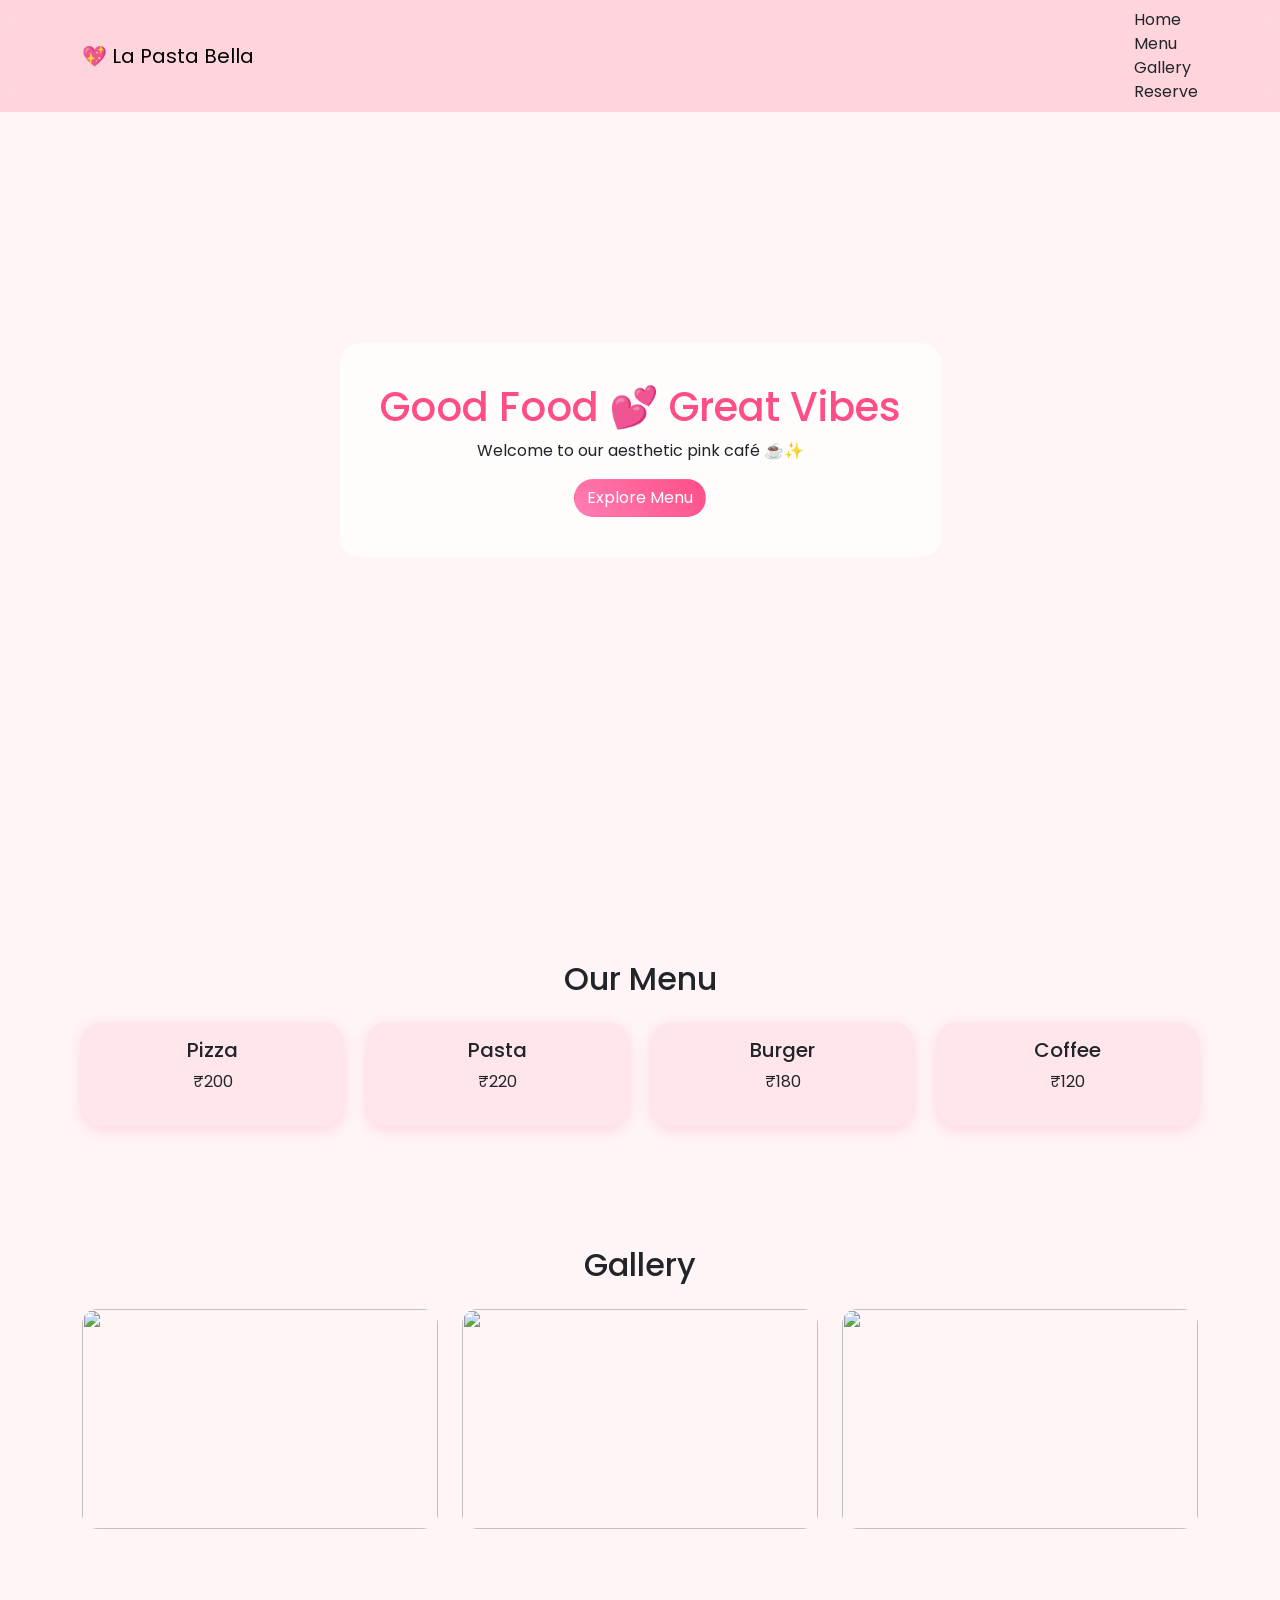
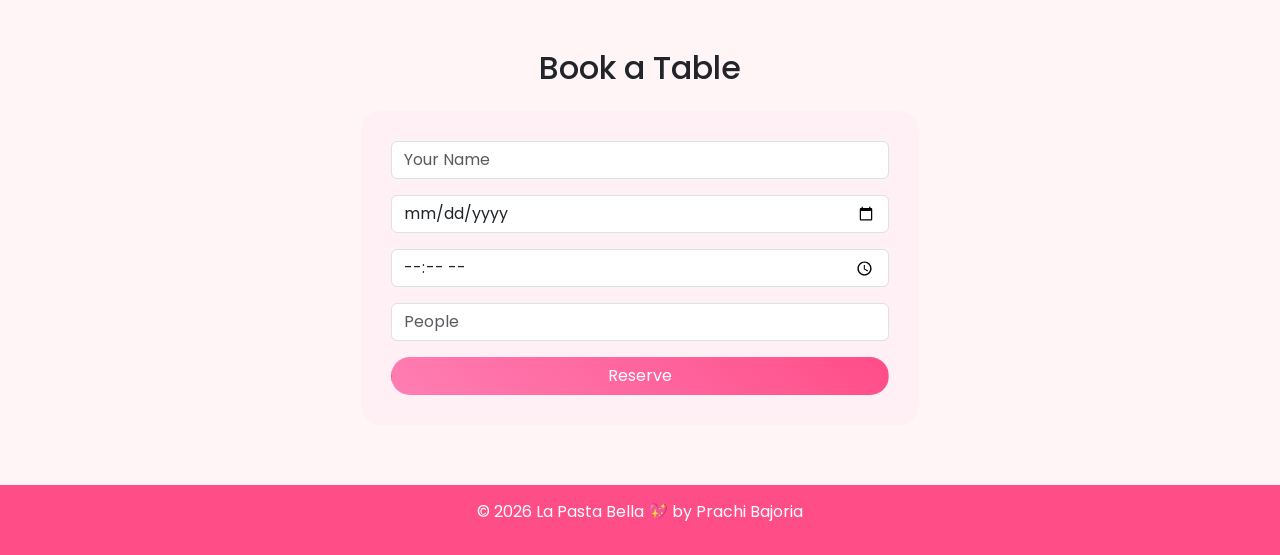
==== index.html @ cad09b24 "updated intex file" ====
<html>
<head>
    <title>La Pasta Bella</title>
    <link href="https://cdn.jsdelivr.net/npm/bootstrap@5.3.0/dist/css/bootstrap.min.css" rel="stylesheet">
    <link href="https://fonts.googleapis.com/css2?family=Poppins:wght@300;500;700&display=swap" rel="stylesheet">
    <style>
        body {
            font-family: 'Poppins', sans-serif;
            margin: 0;
            background: #fff5f7;
            scroll-behavior: smooth;
        }
        .navbar {
            background: rgba(255,192,203,0.6);
            backdrop-filter: blur(10px);
        }
        .hero {
            height: 100vh;
            background: url('https://images.unsplash.com/photo-1554118811-1e0d58224f24') no-repeat center/cover;
            display: flex;
            justify-content: center;
            align-items: center;
        }
        .hero-box {
            background: rgba(255,255,255,0.7);
            padding: 40px;
            border-radius: 20px;
            text-align: center;
        }
        h1 {
            color: #ff4d88;
        }
        .btn-custom {
            background: linear-gradient(45deg, #ff7eb3, #ff4d88);
            color: white;
            border-radius: 25px;
        }
        .btn-custom:hover {
            transform: scale(1.1);
        }
        section {
            padding: 60px 0;
        }
        .card {
            border: none;
            border-radius: 20px;
            background: #ffe6eb;
            box-shadow: 0 4px 15px rgba(255,77,136,0.2);
            transition: 0.3s;
        }
        .card:hover {
            transform: translateY(-10px);
        }
        .gallery img {
            width: 100%;
            height: 220px;
            object-fit: cover;
            border-radius: 15px;
            transition: 0.3s;
        }
        .gallery img:hover {
            transform: scale(1.05);
        }
        .form-box {
            background: #fff0f5;
            padding: 30px;
            border-radius: 20px;
        }
        footer {
            background: #ff4d88;
            color: white;
            padding: 15px;
            text-align: center;
        }
    </style>
</head>
<body>
<nav class="navbar fixed-top">
    <div class="container">
        <a class="navbar-brand" href="#">💖 La Pasta Bella</a>
        <div>
            <a class="nav-link text-dark" href="#home">Home</a>
            <a class="nav-link text-dark" href="#menu">Menu</a>
            <a class="nav-link text-dark" href="#gallery">Gallery</a>
            <a class="nav-link text-dark" href="#reserve">Reserve</a>
        </div>
    </div>
</nav>
<section id="home" class="hero">
    <div class="hero-box">
        <h1>Good Food 💕 Great Vibes</h1>
        <p>Welcome to our aesthetic pink café ☕✨</p>
        <a href="#menu" class="btn btn-custom">Explore Menu</a>
    </div>
</section>
<section id="menu">
<div class="container text-center">
    <h2 class="mb-4">Our Menu</h2>
    <div class="row">
        <div class="col-md-3">
            <div class="card p-3">
                <h5>Pizza</h5>
                <p>₹200</p>
            </div>
        </div>
        <div class="col-md-3">
            <div class="card p-3">
                <h5>Pasta</h5>
                <p>₹220</p>
            </div>
        </div>
        <div class="col-md-3">
            <div class="card p-3">
                <h5>Burger</h5>
                <p>₹180</p>
            </div>
        </div>

        <div class="col-md-3">
            <div class="card p-3">
                <h5>Coffee</h5>
                <p>₹120</p>
            </div>
        </div>
    </div>
</div>
</section>
<section id="gallery">
<div class="container text-center gallery">
    <h2 class="mb-4">Gallery</h2>
    <div class="row">
        <div class="col-md-4">
            <img src="https://images.unsplash.com/photo-1509042239860-f550ce710b93">
        </div>
        <div class="col-md-4">
            <img src="https://images.unsplash.com/photo-1495474472287-4d71bcdd2085">
        </div>
        <div class="col-md-4">
            <img src="https://images.unsplash.com/photo-1519681393784-d120267933ba">
        </div>
    </div>
</div>
</section>
<section id="reserve">
<div class="container text-center">
    <h2 class="mb-4">Book a Table</h2>
    <div class="form-box mx-auto" style="width:50%">
        <input type="text" class="form-control mb-3" placeholder="Your Name">
        <input type="date" class="form-control mb-3">
        <input type="time" class="form-control mb-3">
        <input type="number" class="form-control mb-3" placeholder="People">
        <button class="btn btn-custom w-100">Reserve</button>
    </div>
</div>
</section>
<footer>
    <p>© 2026 La Pasta Bella 💖 by Prachi Bajoria</p>
</footer>
</body>
</html>
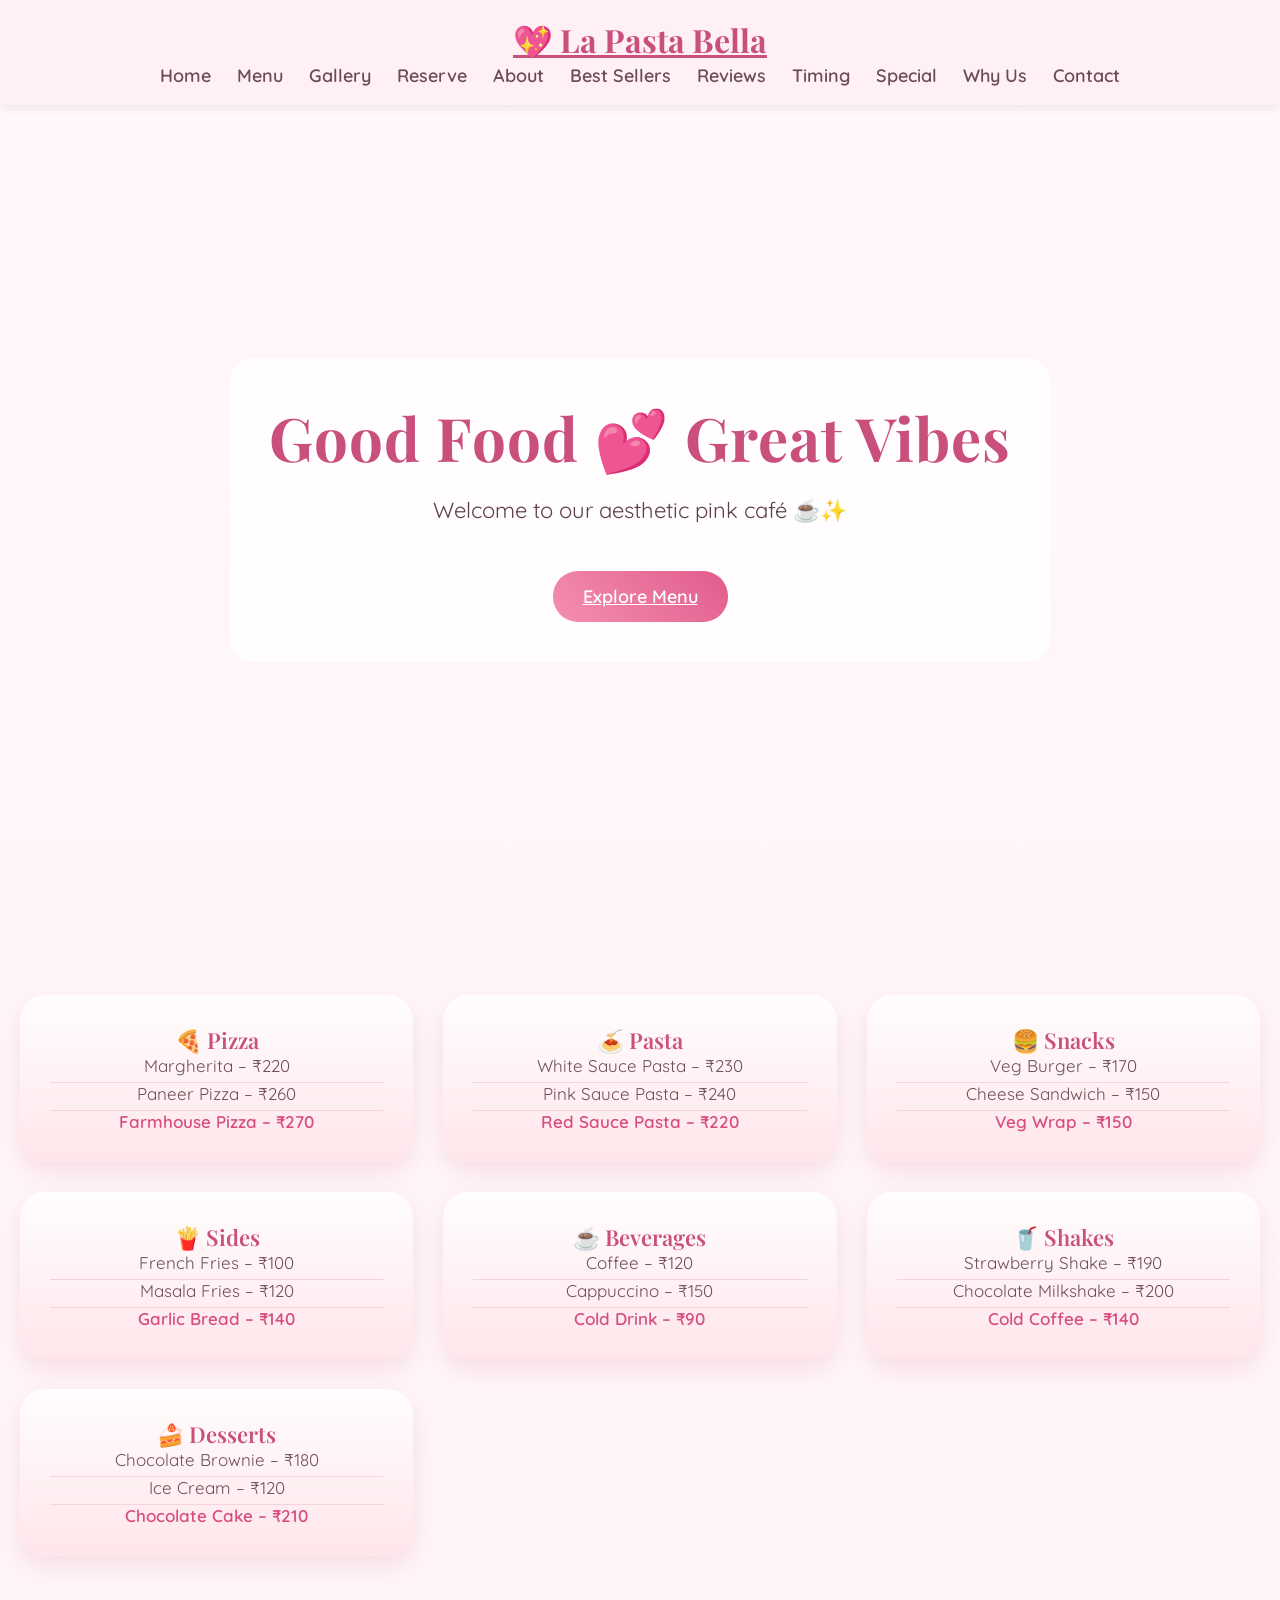
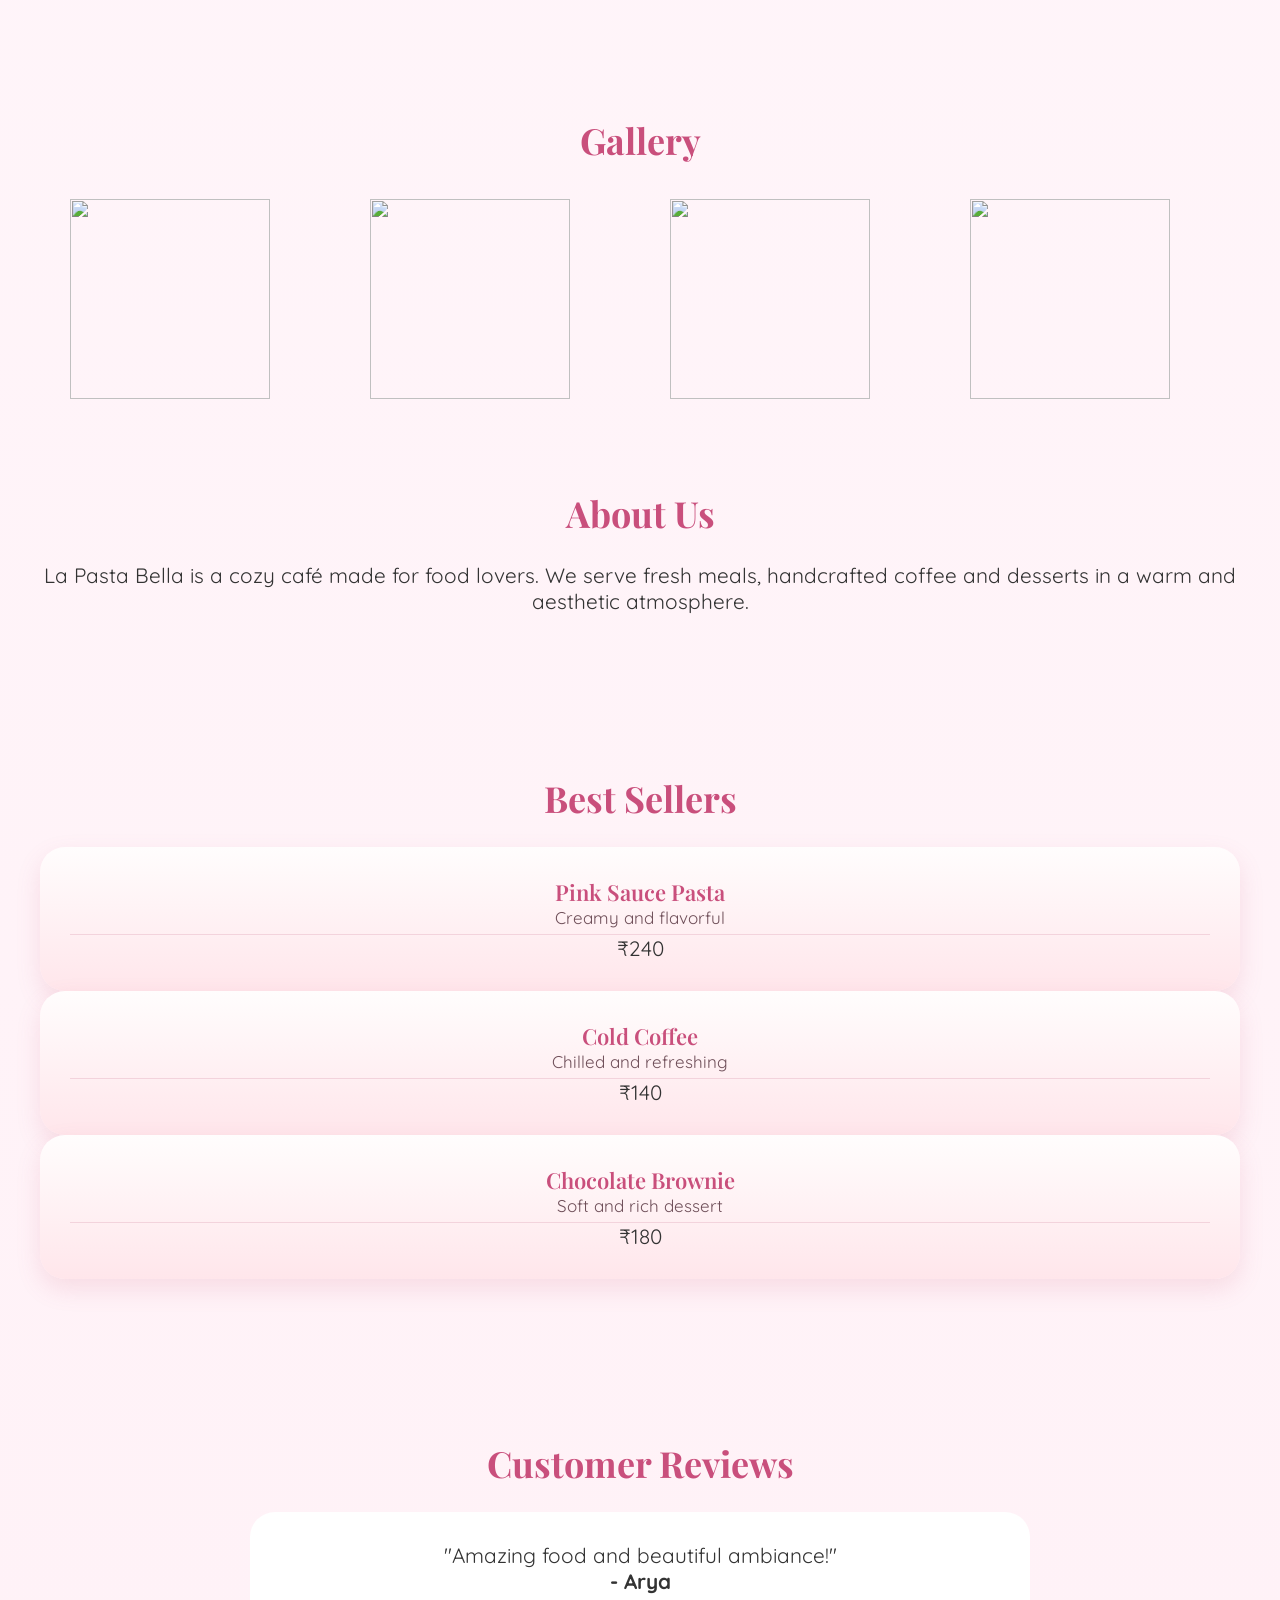
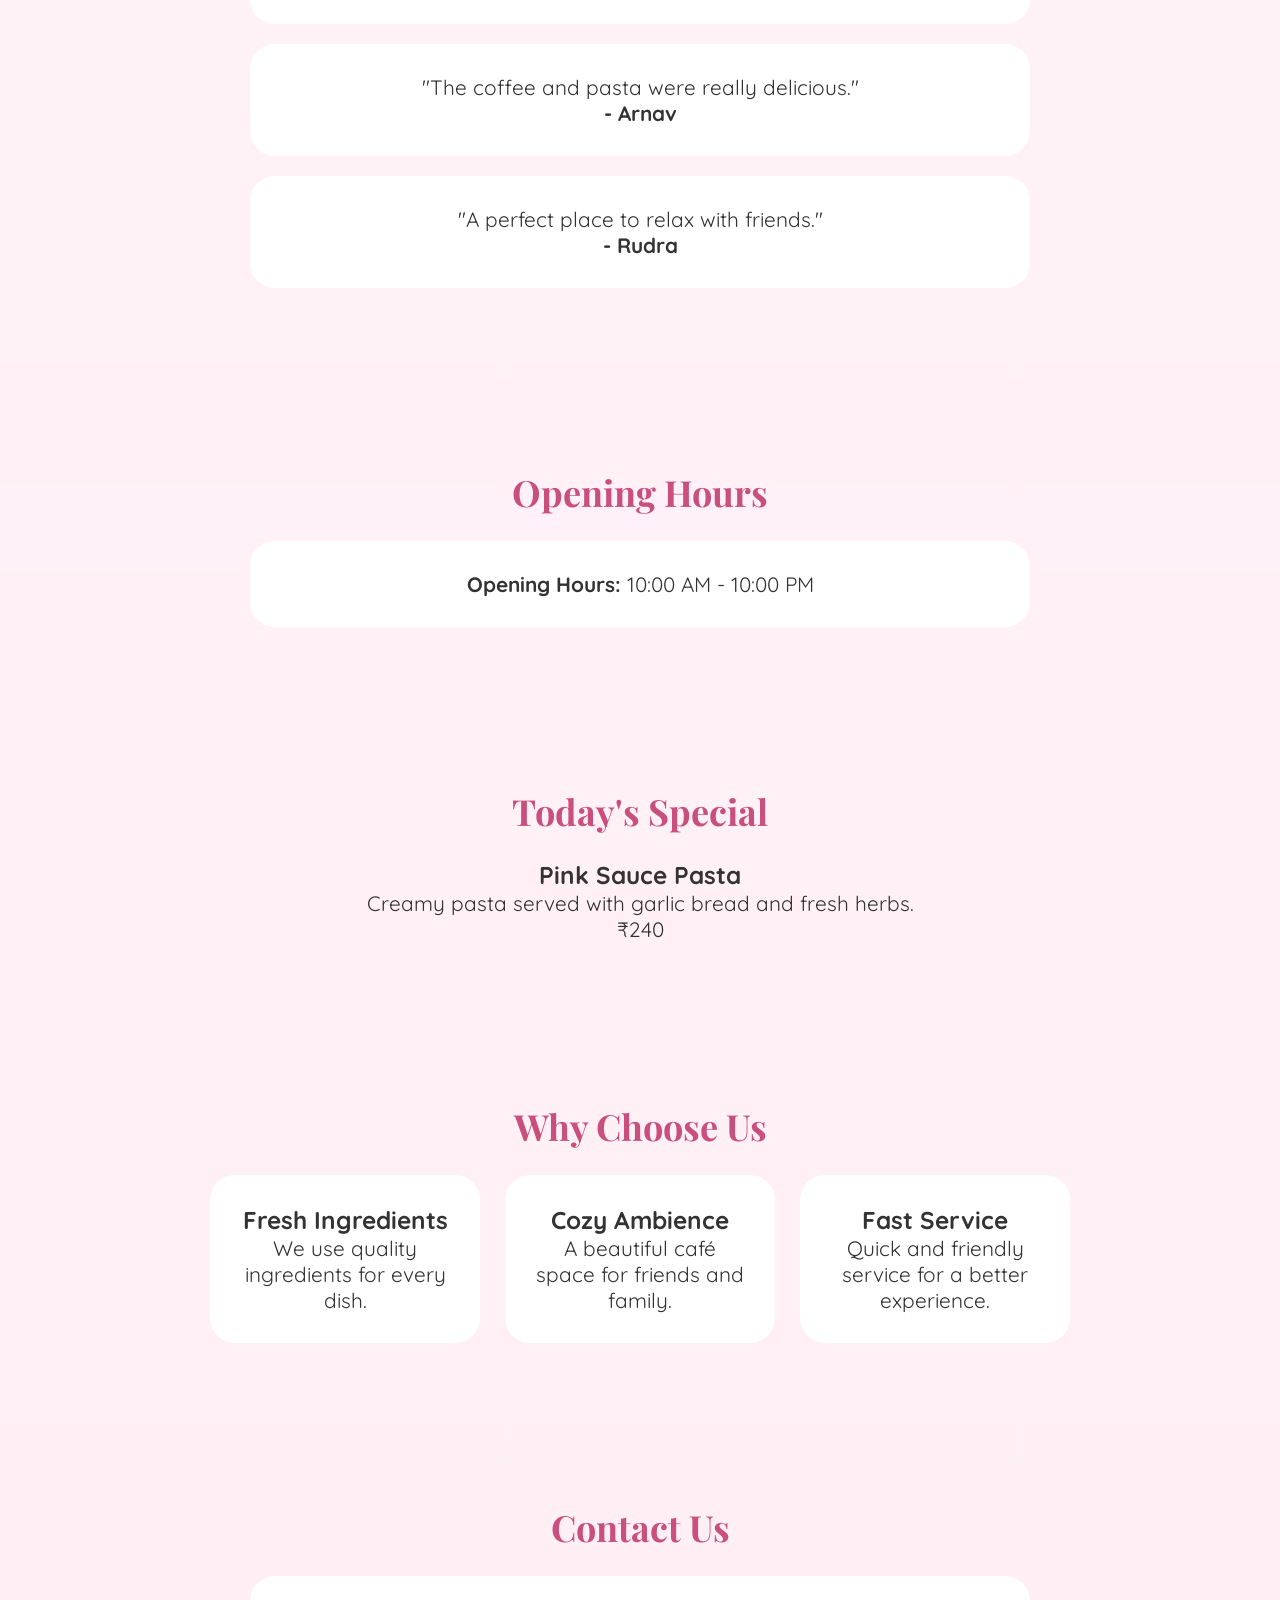
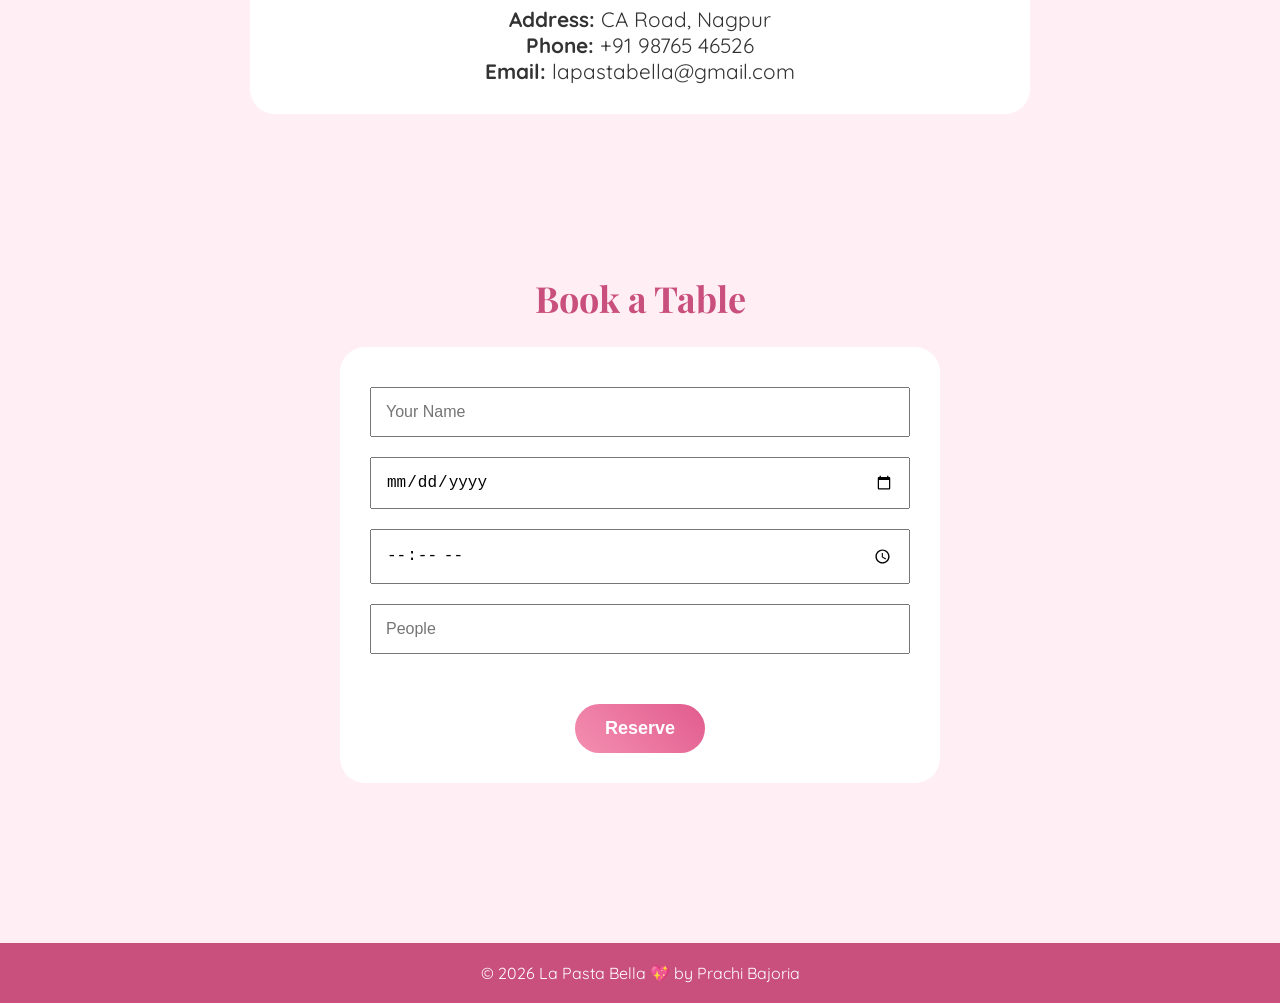
==== commit 90b5ef07: "CSS is added and added more options like menu, address, contact details, specials,etc" ====
--- a/index.html
+++ b/index.html
@@ -1,78 +1,7 @@
 <html>
 <head>
     <title>La Pasta Bella</title>
-    <link href="https://cdn.jsdelivr.net/npm/bootstrap@5.3.0/dist/css/bootstrap.min.css" rel="stylesheet">
-    <link href="https://fonts.googleapis.com/css2?family=Poppins:wght@300;500;700&display=swap" rel="stylesheet">
-    <style>
-        body {
-            font-family: 'Poppins', sans-serif;
-            margin: 0;
-            background: #fff5f7;
-            scroll-behavior: smooth;
-        }
-        .navbar {
-            background: rgba(255,192,203,0.6);
-            backdrop-filter: blur(10px);
-        }
-        .hero {
-            height: 100vh;
-            background: url('https://images.unsplash.com/photo-1554118811-1e0d58224f24') no-repeat center/cover;
-            display: flex;
-            justify-content: center;
-            align-items: center;
-        }
-        .hero-box {
-            background: rgba(255,255,255,0.7);
-            padding: 40px;
-            border-radius: 20px;
-            text-align: center;
-        }
-        h1 {
-            color: #ff4d88;
-        }
-        .btn-custom {
-            background: linear-gradient(45deg, #ff7eb3, #ff4d88);
-            color: white;
-            border-radius: 25px;
-        }
-        .btn-custom:hover {
-            transform: scale(1.1);
-        }
-        section {
-            padding: 60px 0;
-        }
-        .card {
-            border: none;
-            border-radius: 20px;
-            background: #ffe6eb;
-            box-shadow: 0 4px 15px rgba(255,77,136,0.2);
-            transition: 0.3s;
-        }
-        .card:hover {
-            transform: translateY(-10px);
-        }
-        .gallery img {
-            width: 100%;
-            height: 220px;
-            object-fit: cover;
-            border-radius: 15px;
-            transition: 0.3s;
-        }
-        .gallery img:hover {
-            transform: scale(1.05);
-        }
-        .form-box {
-            background: #fff0f5;
-            padding: 30px;
-            border-radius: 20px;
-        }
-        footer {
-            background: #ff4d88;
-            color: white;
-            padding: 15px;
-            text-align: center;
-        }
-    </style>
+    <link rel="stylesheet" href="index.css">
 </head>
 <body>
 <nav class="navbar fixed-top">
@@ -83,6 +12,13 @@
             <a class="nav-link text-dark" href="#menu">Menu</a>
             <a class="nav-link text-dark" href="#gallery">Gallery</a>
             <a class="nav-link text-dark" href="#reserve">Reserve</a>
+            <a class="nav-link text-dark" href="#about">About</a>
+            <a class="nav-link text-dark" href="#bestseller">Best Sellers</a>
+            <a class="nav-link text-dark" href="#reviews">Reviews</a>
+            <a class="nav-link text-dark" href="#info">Timing</a>
+            <a class="nav-link text-dark" href="#special">Special</a>
+            <a class="nav-link text-dark" href="#why">Why Us</a>
+            <a class="nav-link text-dark" href="#contact">Contact</a>
         </div>
     </div>
 </nav>
@@ -94,35 +30,49 @@
     </div>
 </section>
 <section id="menu">
-<div class="container text-center">
-    <h2 class="mb-4">Our Menu</h2>
-    <div class="row">
-        <div class="col-md-3">
-            <div class="card p-3">
-                <h5>Pizza</h5>
-                <p>₹200</p>
-            </div>
-        </div>
-        <div class="col-md-3">
-            <div class="card p-3">
-                <h5>Pasta</h5>
-                <p>₹220</p>
-            </div>
-        </div>
-        <div class="col-md-3">
-            <div class="card p-3">
-                <h5>Burger</h5>
-                <p>₹180</p>
-            </div>
-        </div>
-
-        <div class="col-md-3">
-            <div class="card p-3">
-                <h5>Coffee</h5>
-                <p>₹120</p>
-            </div>
-        </div>
-    </div>
+<div class="grid">
+  <div class="card">
+    <h3>🍕 Pizza</h3>
+    <p>Margherita – ₹220</p>
+    <p>Paneer Pizza – ₹260</p>
+    <p>Farmhouse Pizza – ₹270</p>
+  </div>
+  <div class="card">
+    <h3>🍝 Pasta</h3>
+    <p>White Sauce Pasta – ₹230</p>
+    <p>Pink Sauce Pasta – ₹240</p>
+    <p>Red Sauce Pasta – ₹220</p>
+  </div>
+  <div class="card">
+    <h3>🍔 Snacks</h3>
+    <p>Veg Burger – ₹170</p>
+    <p>Cheese Sandwich – ₹150</p>
+    <p>Veg Wrap – ₹150</p>
+  </div>
+  <div class="card">
+    <h3>🍟 Sides</h3>
+    <p>French Fries – ₹100</p>
+    <p>Masala Fries – ₹120</p>
+    <p>Garlic Bread – ₹140</p>
+  </div>
+  <div class="card">
+    <h3>☕ Beverages</h3>
+    <p>Coffee – ₹120</p>
+    <p>Cappuccino – ₹150</p>
+    <p>Cold Drink – ₹90</p>
+  </div>
+  <div class="card">
+    <h3>🥤 Shakes</h3>
+    <p>Strawberry Shake – ₹190</p>
+    <p>Chocolate Milkshake – ₹200</p>
+    <p>Cold Coffee – ₹140</p>
+  </div>
+  <div class="card">
+    <h3>🍰 Desserts</h3>
+    <p>Chocolate Brownie – ₹180</p>
+    <p>Ice Cream – ₹120</p>
+    <p>Chocolate Cake – ₹210</p>
+  </div>
 </div>
 </section>
 <section id="gallery">
@@ -136,10 +86,102 @@
             <img src="https://images.unsplash.com/photo-1495474472287-4d71bcdd2085">
         </div>
         <div class="col-md-4">
+            <img src="https://images.unsplash.com/photo-1445116572660-236099ec97a0">
+        </div>
+        <div class="col-md-4">
+            <img src="https://images.unsplash.com/photo-1453614512568-c4024d13c247">
+        </div>
+        <div class="col-md-4">
+            <img src="https://images.unsplash.com/photo-1414235077428-338989a2e8c0">
+        </div>
+        <div class="col-md-4">
+            <img src="https://images.unsplash.com/photo-1466978913421-dad2ebd01d17">
+        </div>
+        <div class="col-md-4">
             <img src="https://images.unsplash.com/photo-1519681393784-d120267933ba">
         </div>
     </div>
 </div>
+<section id="about">
+    <h2>About Us</h2>
+    <p class="about-text">
+        La Pasta Bella is a cozy café made for food lovers. We serve fresh meals,
+        handcrafted coffee and desserts in a warm and aesthetic atmosphere.
+    </p>
+</section>
+<section id="bestseller">
+    <h2>Best Sellers</h2>
+    <div class="menu">
+        <div class="card">
+            <h3>Pink Sauce Pasta</h3>
+            <p>Creamy and flavorful</p>
+            <span>₹240</span>
+        </div>
+        <div class="card">
+            <h3>Cold Coffee</h3>
+            <p>Chilled and refreshing</p>
+            <span>₹140</span>
+        </div>
+        <div class="card">
+            <h3>Chocolate Brownie</h3>
+            <p>Soft and rich dessert</p>
+            <span>₹180</span>
+        </div>
+    </div>
+</section>
+<section id="reviews">
+    <h2>Customer Reviews</h2>
+    <div class="review-box">
+        <p>"Amazing food and beautiful ambiance!"</p>
+        <h4>- Arya</h4>
+    </div>
+    <div class="review-box">
+        <p>"The coffee and pasta were really delicious."</p>
+        <h4>- Arnav</h4>
+    </div>
+    <div class="review-box">
+        <p>"A perfect place to relax with friends."</p>
+        <h4>- Rudra</h4>
+    </div>
+</section>
+<section id="info">
+    <h2>Opening Hours</h2>
+    <div class="info-box">
+        <p><b>Opening Hours:</b> 10:00 AM - 10:00 PM</p>
+    </div>
+</section>
+<section id="special">
+    <h2>Today's Special</h2>
+    <div class="special-box">
+        <h3>Pink Sauce Pasta</h3>
+        <p>Creamy pasta served with garlic bread and fresh herbs.</p>
+        <span>₹240</span>
+    </div>
+</section>
+<section id="why">
+    <h2>Why Choose Us</h2>
+    <div class="why-box">
+        <div class="why-card">
+            <h3>Fresh Ingredients</h3>
+            <p>We use quality ingredients for every dish.</p>
+        </div>
+        <div class="why-card">
+            <h3>Cozy Ambience</h3>
+            <p>A beautiful café space for friends and family.</p>
+        </div>
+        <div class="why-card">
+            <h3>Fast Service</h3>
+            <p>Quick and friendly service for a better experience.</p>
+        </div>
+    </div>
+</section>
+<section id="contact">
+    <h2>Contact Us</h2>
+    <div class="contact-box">
+        <p><b>Address:</b> CA Road, Nagpur</p>
+        <p><b>Phone:</b> +91 98765 46526</p>
+        <p><b>Email:</b> lapastabella@gmail.com</p>
+    </div>
 </section>
 <section id="reserve">
 <div class="container text-center">
@@ -153,6 +195,7 @@
     </div>
 </div>
 </section>
+</section>
 <footer>
     <p>© 2026 La Pasta Bella 💖 by Prachi Bajoria</p>
 </footer>
--- a/index.css
+++ b/index.css
@@ -0,0 +1,204 @@
+@import url('https://fonts.googleapis.com/css2?family=Playfair+Display:wght@600;700&family=Quicksand:wght@400;500;600&display=swap');
+html {
+  font-size: 130%;
+}
+* {
+  margin: 0;
+  padding: 0;
+  box-sizing: border-box;
+}
+body {
+  font-family: 'Quicksand', sans-serif;
+  font-size: 1rem;
+  background: linear-gradient(to bottom, #fff7fb, #ffeef4);
+  color: #333;
+}
+.navbar {
+  position: sticky;
+  top: 0;
+  background: rgba(255, 240, 246, 0.95);
+  padding: 18px;
+  text-align: center;
+  box-shadow: 0 2px 10px rgba(0,0,0,0.08);
+}
+.navbar-brand {
+  font-family: 'Playfair Display', serif;
+  font-size: 32px;
+  color: #c94f7c;
+  font-weight: 700;
+}
+.nav-link {
+  margin: 10px;
+  text-decoration: none;
+  color: #6b4c56;
+  font-weight: 600;
+  font-size: 18px;
+}
+.nav-link:hover {
+  color: #e06a95;
+}
+.hero {
+  height: 90vh;
+  background: url('https://images.unsplash.com/photo-1554118811-1e0d58224f24') center/cover no-repeat;
+  display: flex;
+  justify-content: center;
+  align-items: center;
+  text-align: center;
+}
+.hero-box {
+  background: rgba(255, 255, 255, 0.75);
+  padding: 40px;
+  border-radius: 25px;
+  backdrop-filter: blur(6px);
+}
+.hero-box h1 {
+  font-family: 'Playfair Display', serif;
+  font-size: 60px;
+  letter-spacing: 1px;
+  line-height: 1.3;
+  color: #c94f7c;
+  font-weight: 700;
+}
+.hero-box p {
+  font-size: 22px;
+  color: #5f3f49;
+  line-height: 1.8;
+  margin-top: 15px;
+  font-weight: 400;
+}
+.btn-custom {
+  background: linear-gradient(45deg, #f48fb1, #e15c8d);
+  color: white;
+  padding: 14px 30px;
+  border-radius: 25px;
+  border: none;
+  display: inline-block;
+  margin-top: 40px;
+  font-weight: 600;
+  font-size: 18px;
+}
+.btn-custom:hover {
+  background: linear-gradient(45deg, #e97aa3, #d64e81);
+}
+section {
+  padding: 80px 20px;
+  text-align: center;
+}
+h2 {
+  font-family: 'Playfair Display', serif;
+  font-size: 36px;
+  color: #c94f7c;
+  margin-bottom: 25px;
+  font-weight: 700;
+}
+#menu .grid {
+  display: grid;
+  grid-template-columns: repeat(3, 1fr);
+  gap: 30px;
+}
+.card {
+  background: linear-gradient(to bottom, #fffdfd, #ffe6eb);
+  border-radius: 25px;
+  padding: 30px;
+  box-shadow: 0 10px 25px rgba(200, 90, 120, 0.15);
+  transition: 0.3s;
+}
+.card:hover {
+  transform: translateY(-10px);
+}
+.card h3 {
+  font-family: 'Playfair Display', serif;
+  font-size: 22px;
+  color: #c94f7c;
+  font-weight: 600;
+}
+.card p {
+  font-size: 17px;
+  color: #6f4f59;
+  font-weight: 400;
+}
+.card p:not(:last-child) {
+  border-bottom: 1px solid #f3d3dc;
+  padding-bottom: 6px;
+}
+.card p:last-child {
+  font-weight: 600;
+  color: #d64e81;
+}
+.gallery .row {
+  display: flex;
+  overflow-x: auto;
+  gap: 20px;
+  padding: 10px;
+  scroll-behavior: smooth;
+}
+.gallery .row::-webkit-scrollbar {
+  display: none;
+}
+.gallery img {
+  min-width: 280px;
+  height: 200px;
+  object-fit: cover;
+  border-radius: 20px;
+  transition: 0.3s;
+}
+.gallery img:hover {
+  transform: scale(1.05);
+}
+.review-box {
+  background: white;
+  width: 65%;
+  margin: 20px auto;
+  padding: 30px;
+  border-radius: 25px;
+}
+.info-box, .contact-box {
+  background: white;
+  width: 65%;
+  margin: auto;
+  padding: 30px;
+  border-radius: 25px;
+}
+.why-box {
+  display: flex;
+  justify-content: center;
+  gap: 25px;
+  flex-wrap: wrap;
+}
+.why-card {
+  background: white;
+  padding: 30px;
+  border-radius: 25px;
+  width: 270px;
+}
+.form-box {
+  background: white;
+  padding: 30px;
+  border-radius: 25px;
+  width: 55%;
+  margin: auto;
+}
+input {
+  width: 100%;
+  padding: 14px;
+  margin: 10px 0;
+  font-size: 16px;
+}
+footer {
+  background: #c94f7c;
+  color: white;
+  padding: 20px;
+  text-align: center;
+  font-weight: 400;
+  font-size: 16px;
+}
+@media (max-width: 900px) {
+  #menu .grid {
+    grid-template-columns: repeat(2, 1fr);
+  }
+}
+@media (max-width: 500px) {
+  #menu .grid {
+    grid-template-columns: 1fr;
+  }
+}
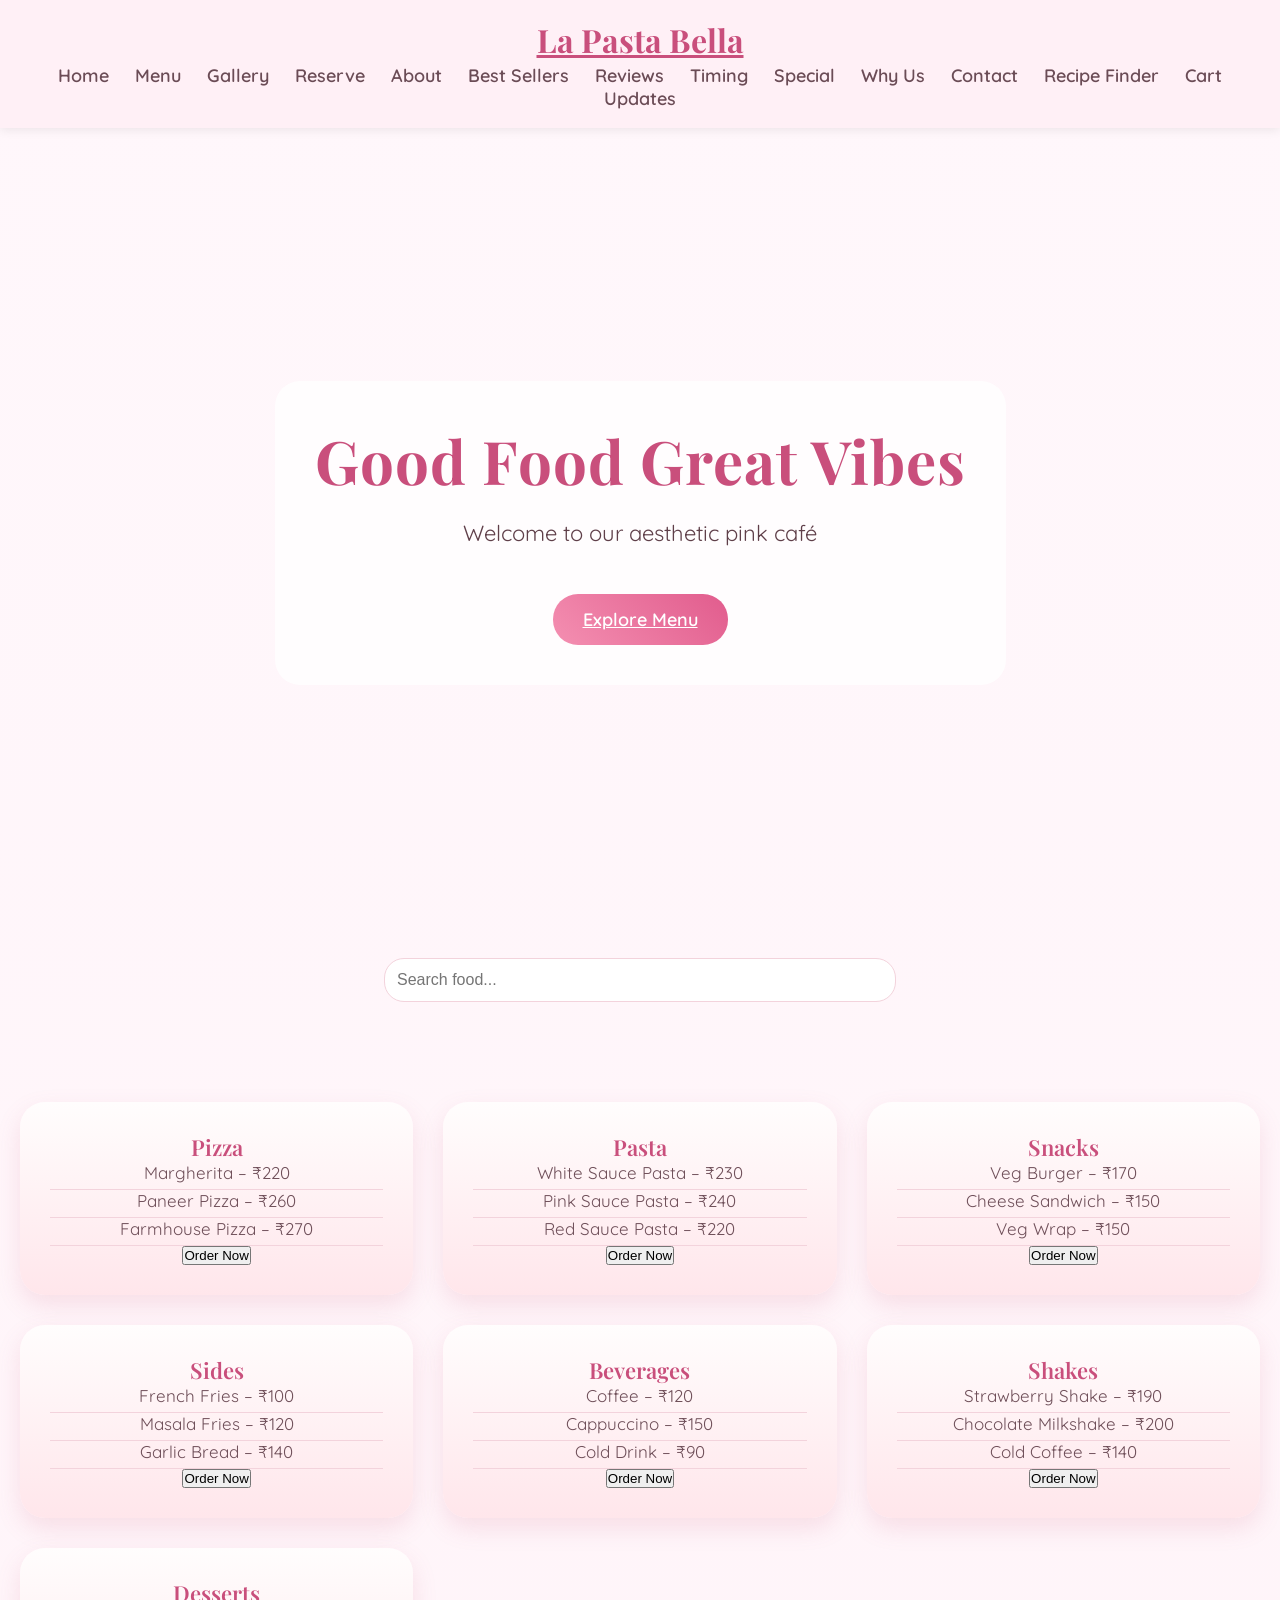
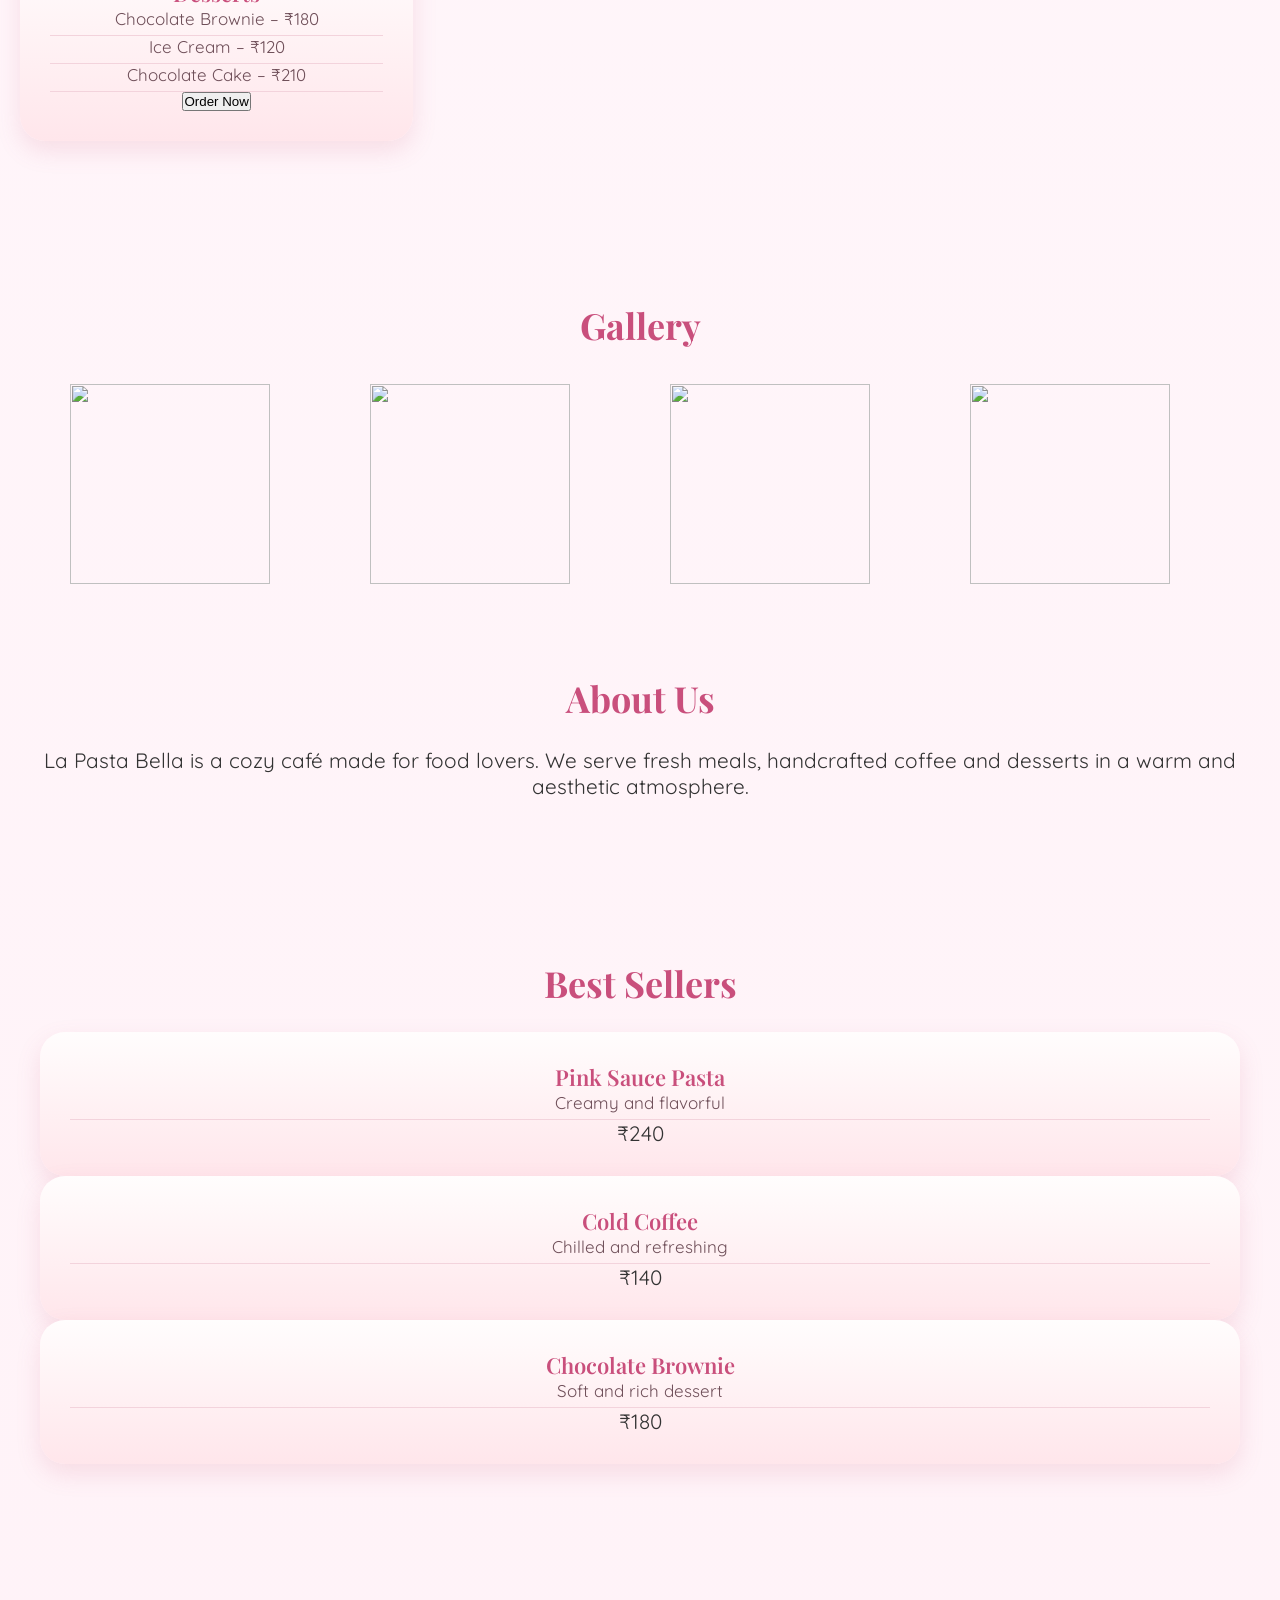
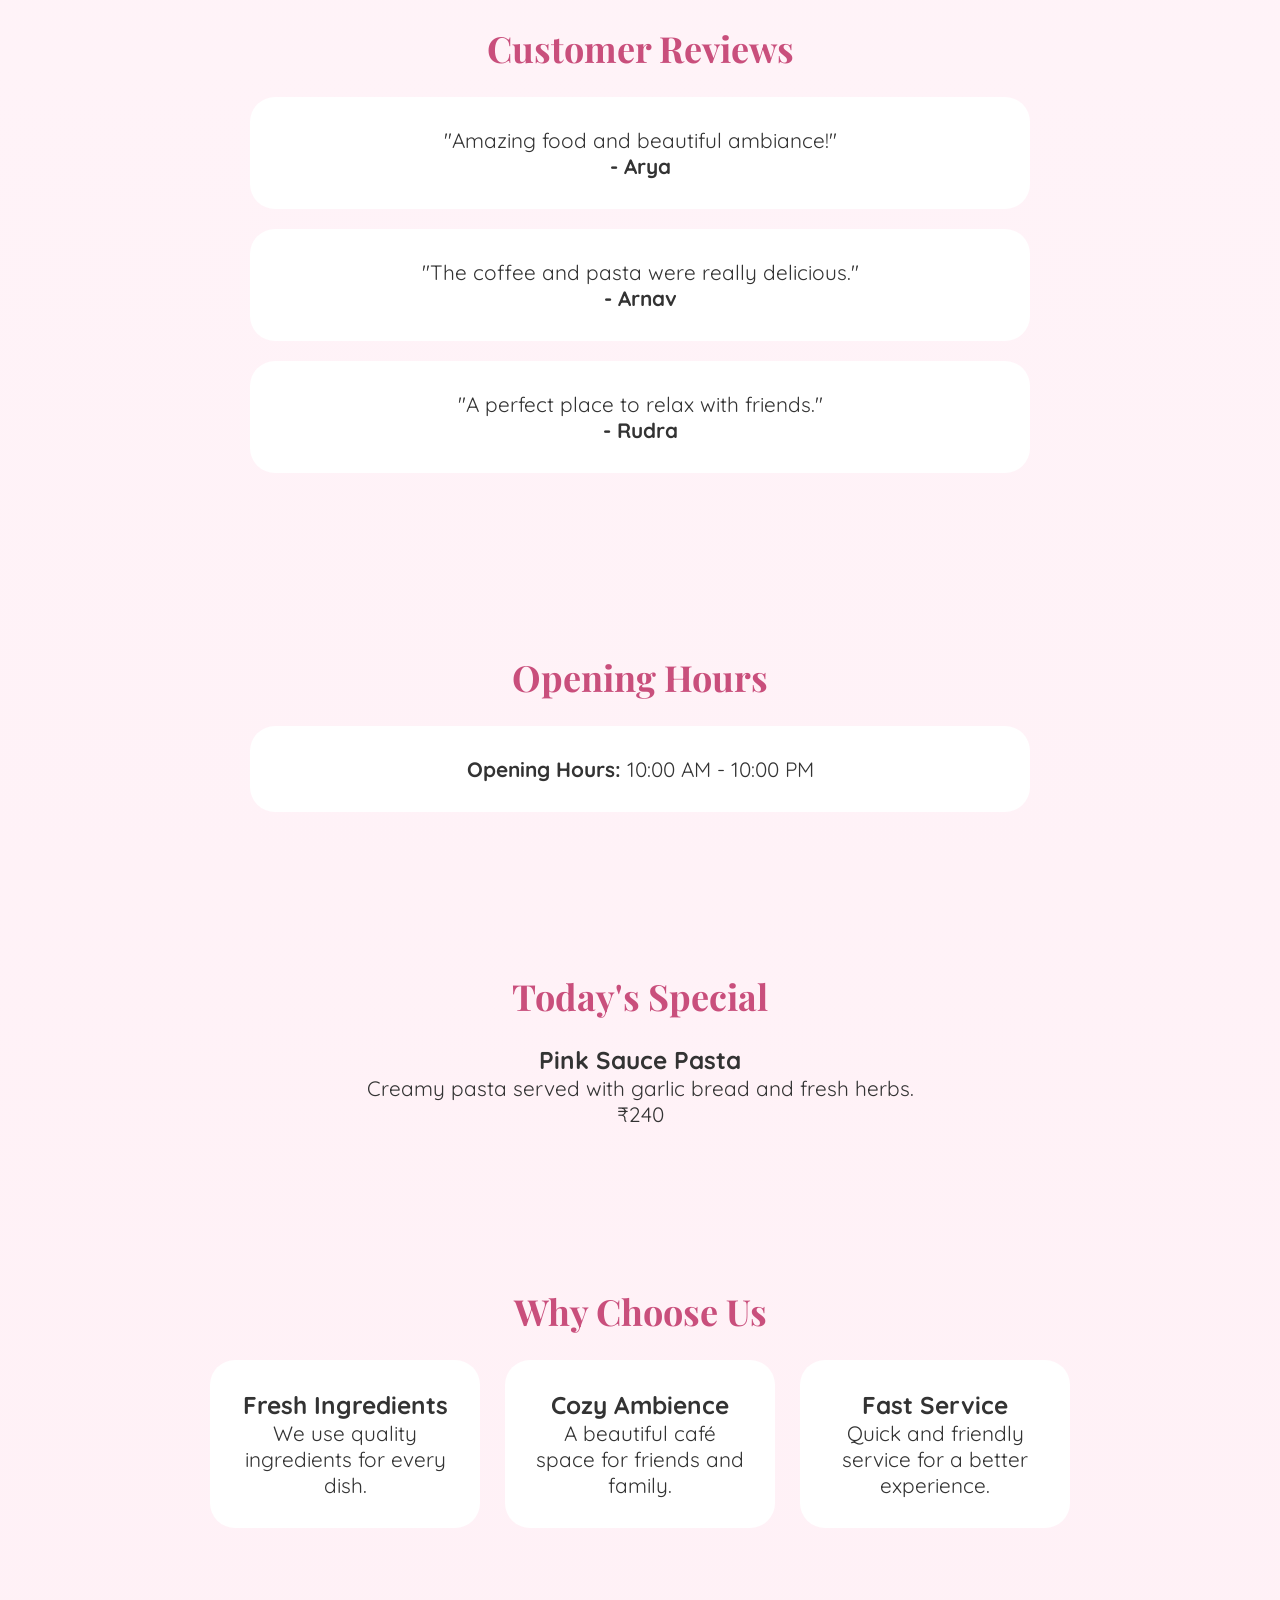
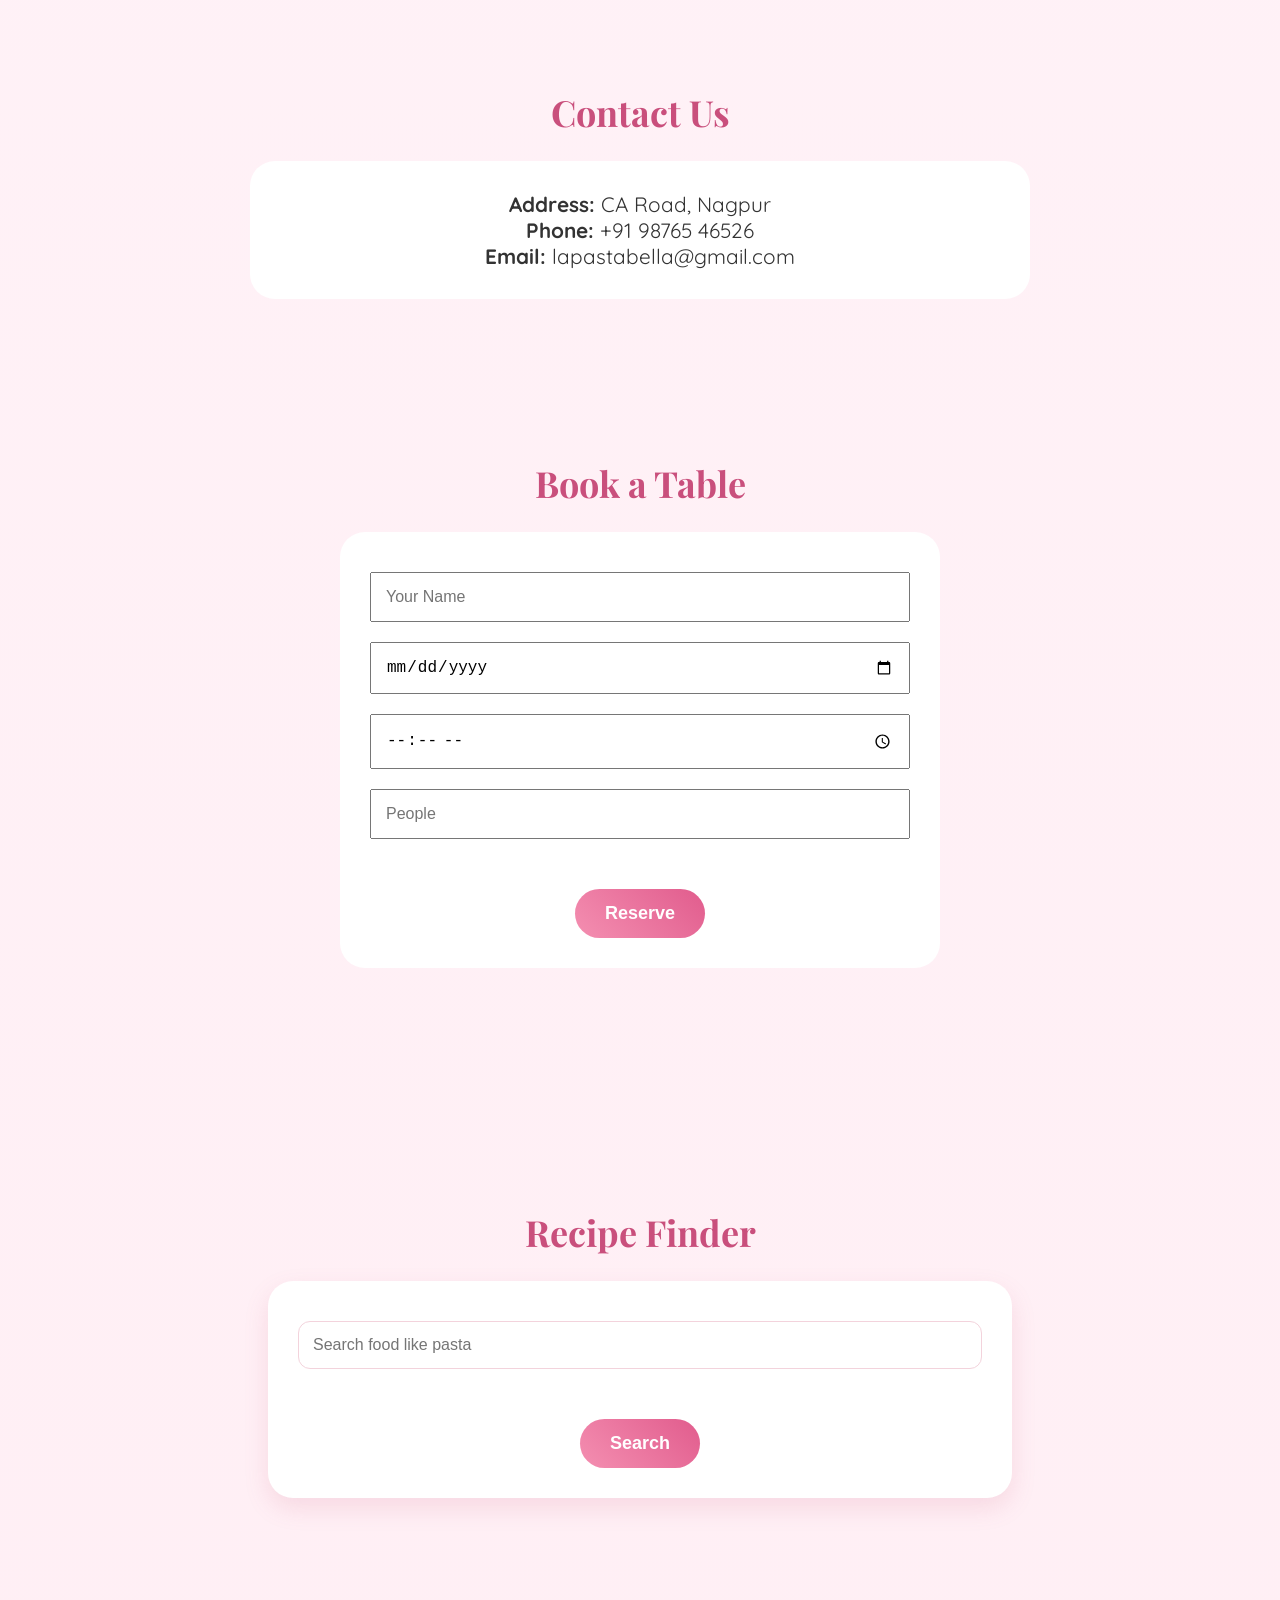
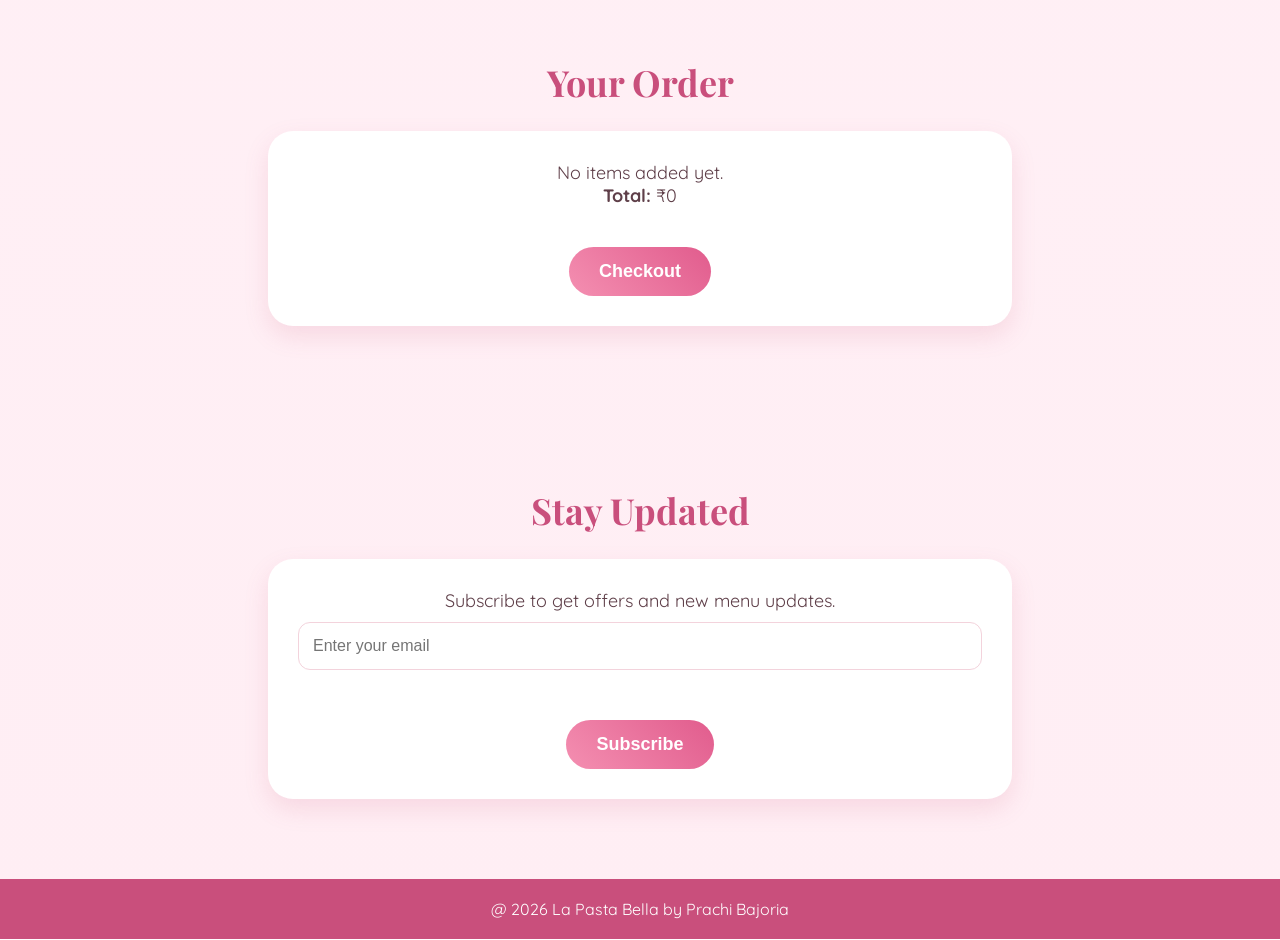
==== commit 6695092a: "added API, added more things and modified it" ====
--- a/index.html
+++ b/index.html
@@ -1,12 +1,12 @@
 <html>
 <head>
-    <title>La Pasta Bella</title>
-    <link rel="stylesheet" href="index.css">
+<title>La Pasta Bella</title>
+<link rel="stylesheet" href="index.css">
 </head>
 <body>
 <nav class="navbar fixed-top">
     <div class="container">
-        <a class="navbar-brand" href="#">💖 La Pasta Bella</a>
+        <a class="navbar-brand" href="#">La Pasta Bella</a>
         <div>
             <a class="nav-link text-dark" href="#home">Home</a>
             <a class="nav-link text-dark" href="#menu">Menu</a>
@@ -19,59 +19,70 @@
             <a class="nav-link text-dark" href="#special">Special</a>
             <a class="nav-link text-dark" href="#why">Why Us</a>
             <a class="nav-link text-dark" href="#contact">Contact</a>
+            <a class="nav-link text-dark" href="#api">Recipe Finder</a>
+            <a class="nav-link text-dark" href="#cart">Cart</a>
+            <a class="nav-link text-dark" href="#newsletter">Updates</a>
         </div>
     </div>
 </nav>
 <section id="home" class="hero">
     <div class="hero-box">
-        <h1>Good Food 💕 Great Vibes</h1>
-        <p>Welcome to our aesthetic pink café ☕✨</p>
-        <a href="#menu" class="btn btn-custom">Explore Menu</a>
-    </div>
-</section>
+    <h1>Good Food  Great Vibes</h1>
+    <p>Welcome to our aesthetic pink café </p>
+    <a href="#menu" class="btn btn-custom">Explore Menu</a>
+    </div>
+</section>
+<input type="text" id="search" placeholder="Search food..." onkeyup="filterMenu()">
 <section id="menu">
 <div class="grid">
   <div class="card">
-    <h3>🍕 Pizza</h3>
+    <h3>Pizza</h3>
     <p>Margherita – ₹220</p>
     <p>Paneer Pizza – ₹260</p>
     <p>Farmhouse Pizza – ₹270</p>
-  </div>
-  <div class="card">
-    <h3>🍝 Pasta</h3>
+    <button type="button" onclick="orderItem('Pizza',220)">Order Now</button>
+  </div>
+  <div class="card">
+    <h3>Pasta</h3>
     <p>White Sauce Pasta – ₹230</p>
     <p>Pink Sauce Pasta – ₹240</p>
     <p>Red Sauce Pasta – ₹220</p>
-  </div>
-  <div class="card">
-    <h3>🍔 Snacks</h3>
+    <button type="button" onclick="orderItem('Pasta',230)">Order Now</button>
+  </div>
+  <div class="card">
+    <h3>Snacks</h3>
     <p>Veg Burger – ₹170</p>
     <p>Cheese Sandwich – ₹150</p>
     <p>Veg Wrap – ₹150</p>
-  </div>
-  <div class="card">
-    <h3>🍟 Sides</h3>
+    <button type="button" onclick="orderItem('Veg Burger',170)">Order Now</button>
+  </div>
+  <div class="card">
+    <h3>Sides</h3>
     <p>French Fries – ₹100</p>
     <p>Masala Fries – ₹120</p>
     <p>Garlic Bread – ₹140</p>
-  </div>
-  <div class="card">
-    <h3>☕ Beverages</h3>
+    <button type="button" onclick="orderItem('Garlic Bread',140)">Order Now</button>
+  </div>
+  <div class="card">
+    <h3>Beverages</h3>
     <p>Coffee – ₹120</p>
     <p>Cappuccino – ₹150</p>
     <p>Cold Drink – ₹90</p>
-  </div>
-  <div class="card">
-    <h3>🥤 Shakes</h3>
+    <button type="button" onclick="orderItem('Cold Drink',90)">Order Now</button>
+  </div>
+  <div class="card">
+    <h3>Shakes</h3>
     <p>Strawberry Shake – ₹190</p>
     <p>Chocolate Milkshake – ₹200</p>
     <p>Cold Coffee – ₹140</p>
-  </div>
-  <div class="card">
-    <h3>🍰 Desserts</h3>
+    <button type="button" onclick="orderItem('Cold Coffee',140)">Order Now</button>
+  </div>
+  <div class="card">
+    <h3>Desserts</h3>
     <p>Chocolate Brownie – ₹180</p>
     <p>Ice Cream – ₹120</p>
     <p>Chocolate Cake – ₹210</p>
+    <button type="button" onclick="orderItem('Chocolate Cake',210)">Order Now</button>
   </div>
 </div>
 </section>
@@ -196,8 +207,118 @@
 </div>
 </section>
 </section>
+<section id="api">
+  <h2>Recipe Finder</h2>
+  <div class="newsletter-box">
+    <input type="text" id="foodInput" placeholder="Search food like pasta">
+    <button type="button" class="btn-custom" onclick="searchFood()">Search</button>
+    <div id="result"></div>
+  </div>
+</section>
+<section id="cart">
+  <h2>Your Order</h2>
+  <div class="cart-box">
+    <p id="cartItems">No items added yet.</p>
+    <p><b>Total:</b> ₹<span id="total">0</span></p>
+    <button type="button" class="btn-custom" onclick="checkout()">Checkout</button>
+  </div>
+</section>
+<div id="popup" style="display:none; position:fixed; top:0; left:0; width:100%; height:100%; background:rgba(0,0,0,0.5);">
+  <div style="background:white; width:40%; margin:100px auto; padding:20px; border-radius:20px; text-align:center;">
+    <h2>Order Summary</h2>
+    <p id="popupItems"></p>
+    <p><b>Total: ₹<span id="popupTotal"></span></b></p>
+    <button class="btn-custom" onclick="closePopup()">Close</button>
+  </div>
+</div>
+<section id="newsletter">
+  <h2>Stay Updated</h2>
+  <div class="newsletter-box">
+    <p>Subscribe to get offers and new menu updates.</p>
+    <input type="email" id="email" placeholder="Enter your email">
+    <button type="button" class="btn-custom" onclick="subscribe()">Subscribe</button>
+  </div>
+</section>
 <footer>
-    <p>© 2026 La Pasta Bella 💖 by Prachi Bajoria</p>
+    <p>@ 2026 La Pasta Bella by Prachi Bajoria</p>
 </footer>
+<script>
+let cart = [];
+let total = 0;
+function orderItem(itemName, price) {
+  cart.push({name: itemName, price: price});
+  total += price;
+  updateCart();
+}
+function updateCart() {
+  let text = "";
+  cart.forEach((item, index) => {
+    text += item.name + " ₹" + item.price +
+    ` <button type="button" onclick="removeItem(${index})">❌</button><br>`;
+  });
+  document.getElementById("cartItems").innerHTML = text;
+  document.getElementById("total").innerHTML = total;
+}
+function removeItem(index) {
+  total -= cart[index].price;
+  cart.splice(index, 1);
+  updateCart();
+}
+function filterMenu() {
+  let input = document.getElementById("search").value.toLowerCase();
+  let cards = document.querySelectorAll("#menu .card");
+  cards.forEach(card => {
+    let text = card.innerText.toLowerCase();
+    card.style.display = text.includes(input) ? "initial" : "none";
+  });
+}
+function checkout() {
+  if (cart.length == 0) {
+    alert("Your cart is empty.");
+  } else {
+    document.getElementById("popup").style.display = "block";
+    let items = cart.map(item => item.name + " ₹" + item.price).join("<br>");
+    document.getElementById("popupItems").innerHTML = items;
+    document.getElementById("popupTotal").innerHTML = total;
+  }
+}
+function closePopup() {
+  document.getElementById("popup").style.display = "none";
+}
+function subscribe() {
+  let email = document.getElementById("email").value;
+
+  if (email == "") {
+    alert("Please enter your email.");
+  } else {
+    alert("Thank you for subscribing!");
+  }
+}
+function searchFood() {
+  let foodName = document.getElementById("foodInput").value;
+  let result = document.getElementById("result");
+
+  if (foodName == "") {
+    result.innerHTML = "<p>Please enter a food name.</p>";
+    return;
+  }
+  result.innerHTML = "<p>🔄 Loading recipe...</p>";
+  fetch("https://www.themealdb.com/api/json/v1/1/search.php?s=" + foodName)
+    .then(res => res.json())
+    .then(data => {
+      if (data.meals == null) {
+        result.innerHTML = "<p>No recipe found.</p>";
+      } else {
+        let meal = data.meals[0];
+        result.innerHTML = `
+        <h3>${meal.strMeal}</h3>
+        <img src="${meal.strMealThumb}" style="width:250px; border-radius:15px; margin:15px;">
+        <p>${meal.strInstructions.substring(0,200)}...</p>
+        <a href="${meal.strYoutube}" target="_blank">▶ Watch Video</a>
+        `;
+      }
+    });
+}
+</script>
 </body>
 </html>
--- a/index.css
+++ b/index.css
@@ -201,4 +201,38 @@
   #menu .grid {
     grid-template-columns: 1fr;
   }
+}
+.cart-box,
+.newsletter-box {
+  background: white;
+  width: 60%;
+  margin: auto;
+  padding: 30px;
+  border-radius: 25px;
+  box-shadow: 0 10px 25px rgba(200, 90, 120, 0.15);
+}
+.cart-box p,
+.newsletter-box p {
+  font-size: 18px;
+  color: #5f3f49;
+}
+.newsletter-box input {
+  width: 100%;
+  padding: 14px;
+  margin: 10px 0;
+  border-radius: 12px;
+  border: 1px solid #f3d3dc;
+}
+#api img {
+  width: 250px;
+  border-radius: 15px;
+  margin: 15px 0;
+}
+#search {
+  width: 40%;
+  padding: 12px;
+  margin: 20px auto;
+  display: block;
+  border-radius: 20px;
+  border: 1px solid #f3d3dc;
 }
